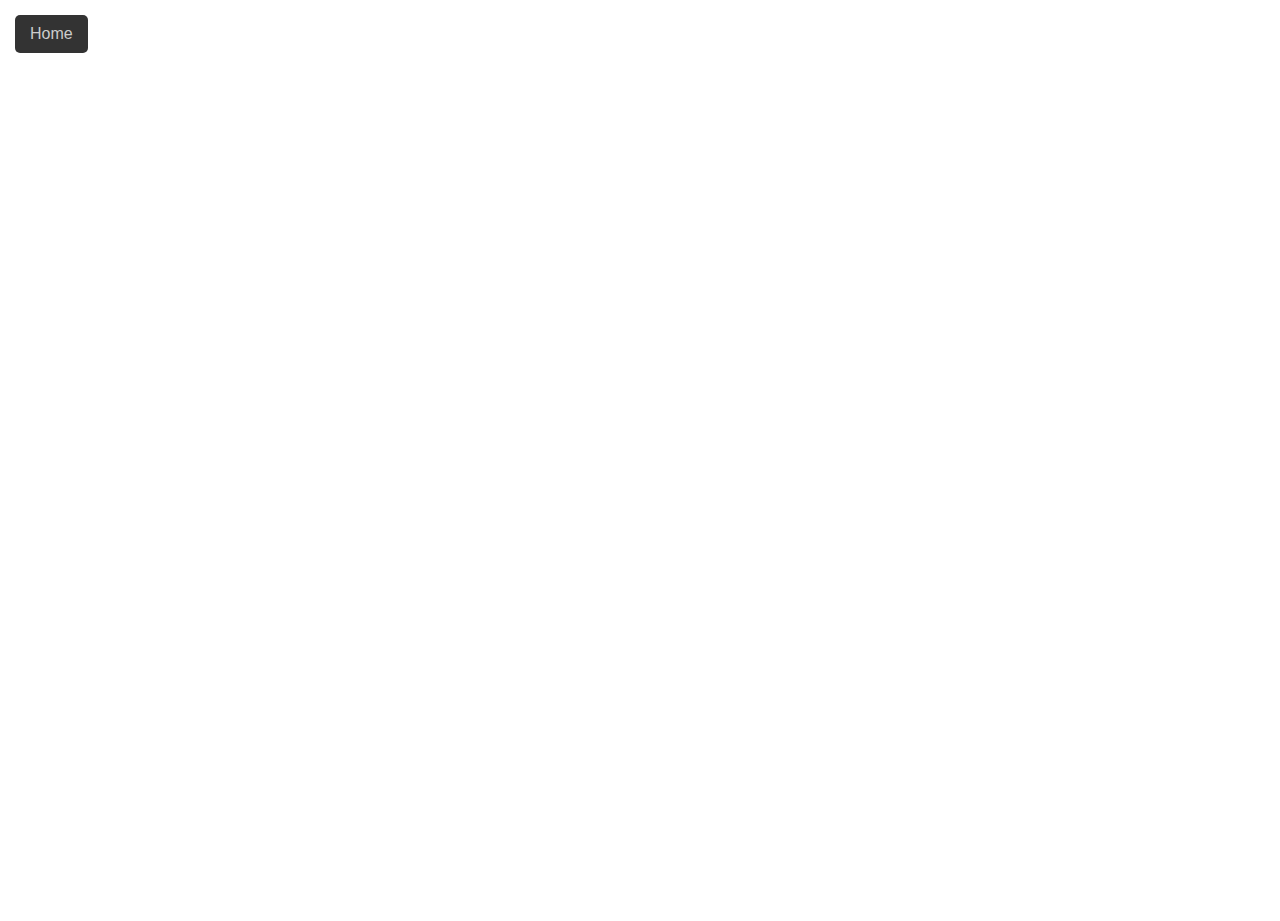
==== ag_proj.html @ 1ae9ef62 "text" ====
<!DOCTYPE html>
<html lang="en">
<head>
    <meta charset="UTF-8">
    <meta name="viewport" content="width=device-width, initial-scale=1.0">
    <title>AR Project</title>
    <link rel="stylesheet" href="styles.css">
</head>
<body>
    <header>
        <a href="index.html" class="home-button">Home</a>
        <div class="project-title-box">
            <h1 class="projects-title">Projects</h1>
        </div>
    </header>    
    <header>
        <h1>AR Project</h1>
    </header>
    <main>
        <section class="project-detail">
            <h2>Project Overview</h2>
            <p>
                In a collaborative effort, we developed an AR application in Unity that overlays images inspired by nature and wildlife onto a tracked image. The project was a learning experience filled with challenges, such as adjusting object sizes, configuring the AR camera, and troubleshooting issues related to image tracking and object rendering. The final product successfully displays 3D objects when the camera hovers over the reference image, creating an engaging augmented reality experience.
            </p>
        </section>
    </main>
</body>
</html>
---- styles.css ----
body, html {
    margin: 0;
    padding: 0;
    width: 100%;
    height: 100%;
    font-family: 'Helvetica Neue', sans-serif;
    color: white; /* White text for better contrast */
}

.carousel {
    position: relative;
    width: 100%;
    height: 100vh; /* Full viewport height */
    overflow: hidden;
}

.carousel-image {
    width: 100%;
    height: 100%;
    display: none;
    object-fit: cover;
    opacity: 0.5; /* Darker sheer */
}

.carousel-image.active {
    display: block;
}

.carousel-description {
    position: absolute;
    top: 15%; /* Adjust to position the text higher */
    left: 5%; /* Positioning further to the left */
    text-align: left; /* Align the text to the left */
    color: white;
    background: none; /* Remove background color */
    padding: 0; /* Remove padding */
    border-radius: 0; /* No rounded edges */
}

.carousel-description h1 {
    font-size: 2.5rem; /* Smaller font size for the name */
    font-weight: bold; /* Bold text for the name */
    margin: 0; /* Remove margin */
}

.carousel-description h3 {
    font-size: 1.2rem; /* Smaller font size for subheadings */
    font-weight: normal; /* Normal weight for subheadings */
    margin: 10px 0; /* Adjust margin */
}

.carousel-description a {
    color: white; /* White color for links */
    text-decoration: none; /* Remove underline for links */
    font-size: 1rem; /* Smaller link font size */
}

.carousel-description a:hover {
    text-decoration: underline; /* Add underline on hover */
}

.carousel-controls {
    position: absolute;
    bottom: 10px; /* Adjust as needed */
    left: 5%; /* Align with the text */
    display: flex;
    align-items: center;
    background: none; /* Remove background color */
    padding: 5px;
    border-radius: 0; /* No rounded edges */
}

.carousel-controls .button-wrapper {
    display: flex;
    align-items: center;
}

.carousel-controls .button-wrapper span {
    font-size: 1rem; /* Smaller font size */
    color: white;
    margin-right: 5px; /* Space between number and button */
}

#prevBtn, #nextBtn {
    background-color: rgba(0, 0, 0, 0.5); /* Button background for contrast */
    border: none;
    color: white;
    padding: 10px;
    cursor: pointer;
    font-size: 1rem;
}

#imageIndex {
    color: white;
    margin-bottom: 10px; /* Space between description and buttons */
    font-size: 1.2rem; /* Adjust description font size */
    text-align: left;
}

/* Style for the Home button */
.home-button {
    display: inline-block;
    padding: 10px 15px;
    background-color: #333; /* Dark background for contrast */
    color: #ccc; /* Light gray text */
    text-decoration: none;
    font-size: 1rem;
    position: absolute;
    top: 15px;
    left: 15px;
    border-radius: 5px;
    transition: color 0.3s ease, background-color 0.3s ease;
}

.home-button:hover {
    color: #ff69b4; /* Pink text on hover */
    background-color: #444; /* Slightly lighter background on hover */
}
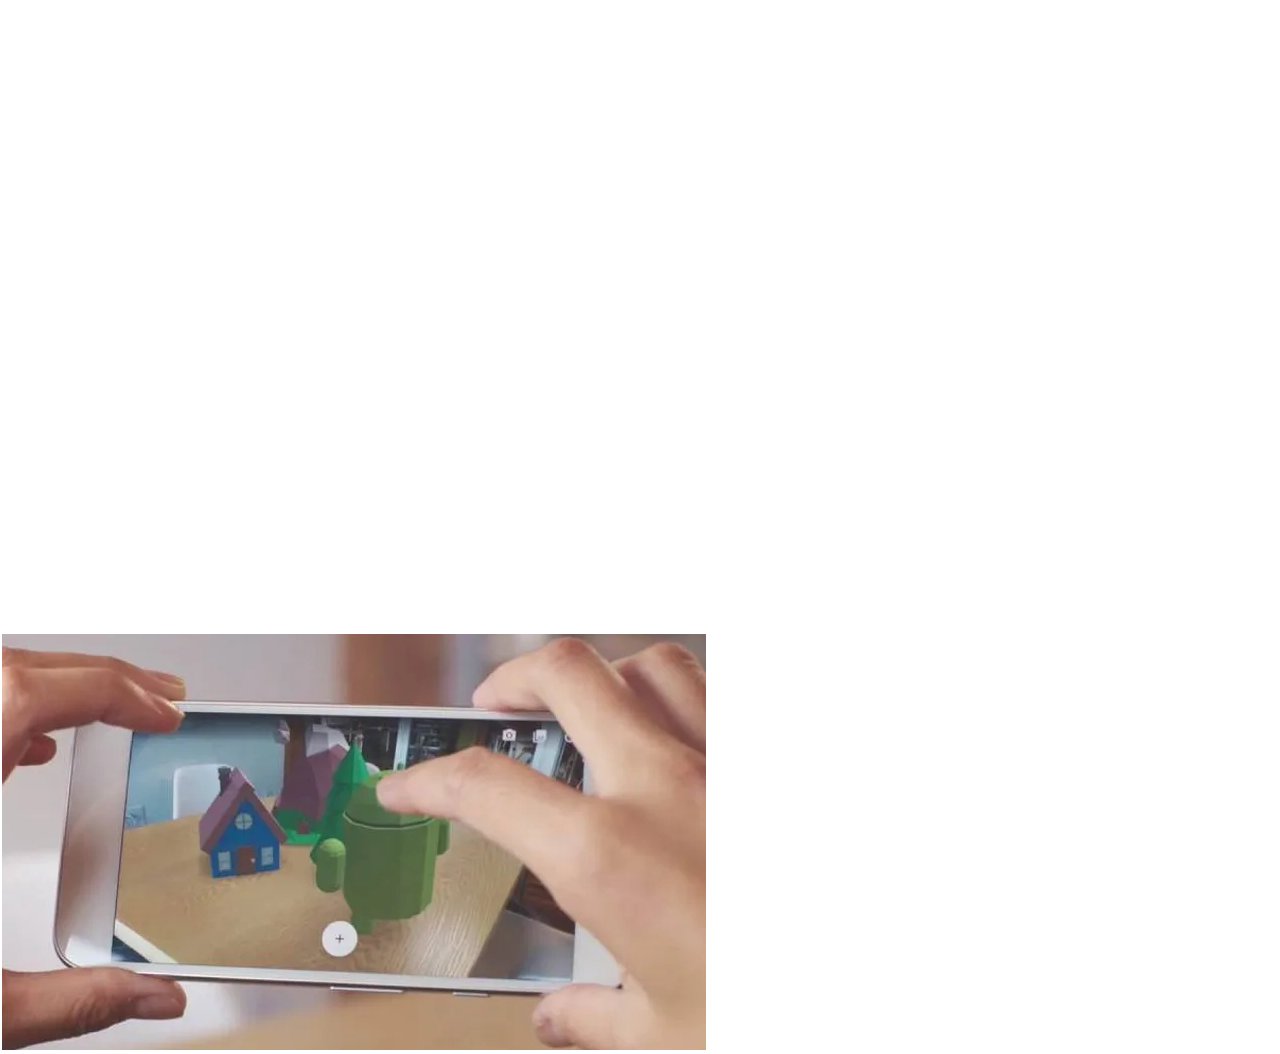
==== commit dbe8f522: "changes" ====
--- a/ag_proj.html
+++ b/ag_proj.html
@@ -3,26 +3,24 @@
 <head>
     <meta charset="UTF-8">
     <meta name="viewport" content="width=device-width, initial-scale=1.0">
-    <title>AR Project</title>
+    <title>AR Project - Ayat Noor</title>
     <link rel="stylesheet" href="styles.css">
 </head>
 <body>
-    <header>
-        <a href="index.html" class="home-button">Home</a>
-        <div class="project-title-box">
-            <h1 class="projects-title">Projects</h1>
-        </div>
-    </header>    
-    <header>
-        <h1>AR Project</h1>
-    </header>
-    <main>
-        <section class="project-detail">
-            <h2>Project Overview</h2>
-            <p>
-                In a collaborative effort, we developed an AR application in Unity that overlays images inspired by nature and wildlife onto a tracked image. The project was a learning experience filled with challenges, such as adjusting object sizes, configuring the AR camera, and troubleshooting issues related to image tracking and object rendering. The final product successfully displays 3D objects when the camera hovers over the reference image, creating an engaging augmented reality experience.
-            </p>
-        </section>
-    </main>
+    <div class="header">AR Project: Augmented Reality Garden</div>
+    <div class="content-left">
+        <h3>Project Summary</h3>
+        <p>In a small group, we created an AR project in Unity, where we created an image to be tracked and images that are displayed on top of the track image when the application is run. These images consisted of things inspired by nature and wildlife.</p>
+        
+        <h3>Amanda Thompson's Contribution</h3>
+        <p>The app was created in Unity on my computer and slowly started building the app. The very first build wasn’t successful in any means because there was only a black screen and the object wasn’t showing up either. The second day of working on the app, there was progress that the object began to show up because in the AR Camera after adjusting the size of the object with the image that was placed on top...</p>
+
+        <h3>Ayat Noor's Contribution</h3>
+        <p>When we first started working in Unity I was unable to attend class due to sickness, so when it was time to start this project I was a bit confused. However, I watched some videos on YouTube and read over my AR notes and was then ready to work on our AR Garden. On the second day of working on the project, we had a bit of trial and error...</p>
+        
+        <!-- Add other group members' contributions here -->
+        
+        <img src="ar_proj.png" alt="AR Project Image" style="max-width:100%; margin-top: 20px;">
+    </div>
 </body>
 </html>
--- a/styles.css
+++ b/styles.css
@@ -1,118 +1,93 @@
+/* General Styles */
 body, html {
     margin: 0;
     padding: 0;
+    font-family: Arial, sans-serif;
+    height: 100%;
     width: 100%;
-    height: 100%;
-    font-family: 'Helvetica Neue', sans-serif;
-    color: white; /* White text for better contrast */
+    color: white;
 }
 
-.carousel {
+/* Home Page Styles */
+.background-image {
+    background-image: url('IMG_1553.jpg');
+    background-size: cover;
+    background-position: center;
+    height: 100vh;
     position: relative;
-    width: 100%;
-    height: 100vh; /* Full viewport height */
-    overflow: hidden;
 }
 
-.carousel-image {
-    width: 100%;
-    height: 100%;
-    display: none;
-    object-fit: cover;
-    opacity: 0.5; /* Darker sheer */
+.overlay {
+    background: rgba(0, 0, 0, 0.5);
+    position: absolute;
+    top: 0;
+    left: 0;
+    right: 0;
+    bottom: 0;
+    display: flex;
+    flex-direction: column;
+    justify-content: center;
+    align-items: flex-start;
+    padding-left: 50px; /* Align content to the left */
 }
 
-.carousel-image.active {
-    display: block;
-}
-
-.carousel-description {
-    position: absolute;
-    top: 15%; /* Adjust to position the text higher */
-    left: 5%; /* Positioning further to the left */
-    text-align: left; /* Align the text to the left */
-    color: white;
-    background: none; /* Remove background color */
-    padding: 0; /* Remove padding */
-    border-radius: 0; /* No rounded edges */
-}
-
-.carousel-description h1 {
-    font-size: 2.5rem; /* Smaller font size for the name */
-    font-weight: bold; /* Bold text for the name */
-    margin: 0; /* Remove margin */
-}
-
-.carousel-description h3 {
-    font-size: 1.2rem; /* Smaller font size for subheadings */
-    font-weight: normal; /* Normal weight for subheadings */
-    margin: 10px 0; /* Adjust margin */
-}
-
-.carousel-description a {
-    color: white; /* White color for links */
-    text-decoration: none; /* Remove underline for links */
-    font-size: 1rem; /* Smaller link font size */
-}
-
-.carousel-description a:hover {
-    text-decoration: underline; /* Add underline on hover */
-}
-
-.carousel-controls {
-    position: absolute;
-    bottom: 10px; /* Adjust as needed */
-    left: 5%; /* Align with the text */
-    display: flex;
-    align-items: center;
-    background: none; /* Remove background color */
-    padding: 5px;
-    border-radius: 0; /* No rounded edges */
-}
-
-.carousel-controls .button-wrapper {
-    display: flex;
-    align-items: center;
-}
-
-.carousel-controls .button-wrapper span {
-    font-size: 1rem; /* Smaller font size */
-    color: white;
-    margin-right: 5px; /* Space between number and button */
-}
-
-#prevBtn, #nextBtn {
-    background-color: rgba(0, 0, 0, 0.5); /* Button background for contrast */
-    border: none;
-    color: white;
-    padding: 10px;
-    cursor: pointer;
-    font-size: 1rem;
-}
-
-#imageIndex {
-    color: white;
-    margin-bottom: 10px; /* Space between description and buttons */
-    font-size: 1.2rem; /* Adjust description font size */
+.content-left {
     text-align: left;
 }
 
-/* Style for the Home button */
-.home-button {
-    display: inline-block;
-    padding: 10px 15px;
-    background-color: #333; /* Dark background for contrast */
-    color: #ccc; /* Light gray text */
-    text-decoration: none;
-    font-size: 1rem;
-    position: absolute;
-    top: 15px;
-    left: 15px;
-    border-radius: 5px;
-    transition: color 0.3s ease, background-color 0.3s ease;
+h1 {
+    font-size: 4em;
+    margin: 0;
 }
 
-.home-button:hover {
-    color: #ff69b4; /* Pink text on hover */
-    background-color: #444; /* Slightly lighter background on hover */
+p {
+    font-size: 1.5em;
 }
+
+a {
+    color: pink;
+    text-decoration: none;
+}
+
+a:hover {
+    text-decoration: underline;
+}
+
+/* Projects Page Styles */
+.header {
+    text-align: left; /* Align to the left */
+    padding: 50px 50px 0 50px;
+    font-size: 3em;
+}
+
+.projects-container {
+    display: flex; /* Align projects in a row */
+    justify-content: space-between; /* Space between the projects */
+    padding: 20px 50px; /* Add padding */
+}
+
+.project-card {
+    background-color: #222;
+    padding: 20px;
+    border-radius: 8px;
+    width: 30%; /* Ensure three cards fit in a row */
+    transition: background-color 0.3s ease; /* Smooth transition for hover effect */
+}
+
+.project-card:hover {
+    background-color: lightpink; /* Light pink hover effect */
+}
+
+.project-card img {
+    max-width: 100%;
+    border-radius: 8px;
+}
+
+.project-card h3 {
+    margin-top: 15px;
+    font-size: 1.5em;
+}
+
+.project-card p {
+    margin: 10px 0;
+}
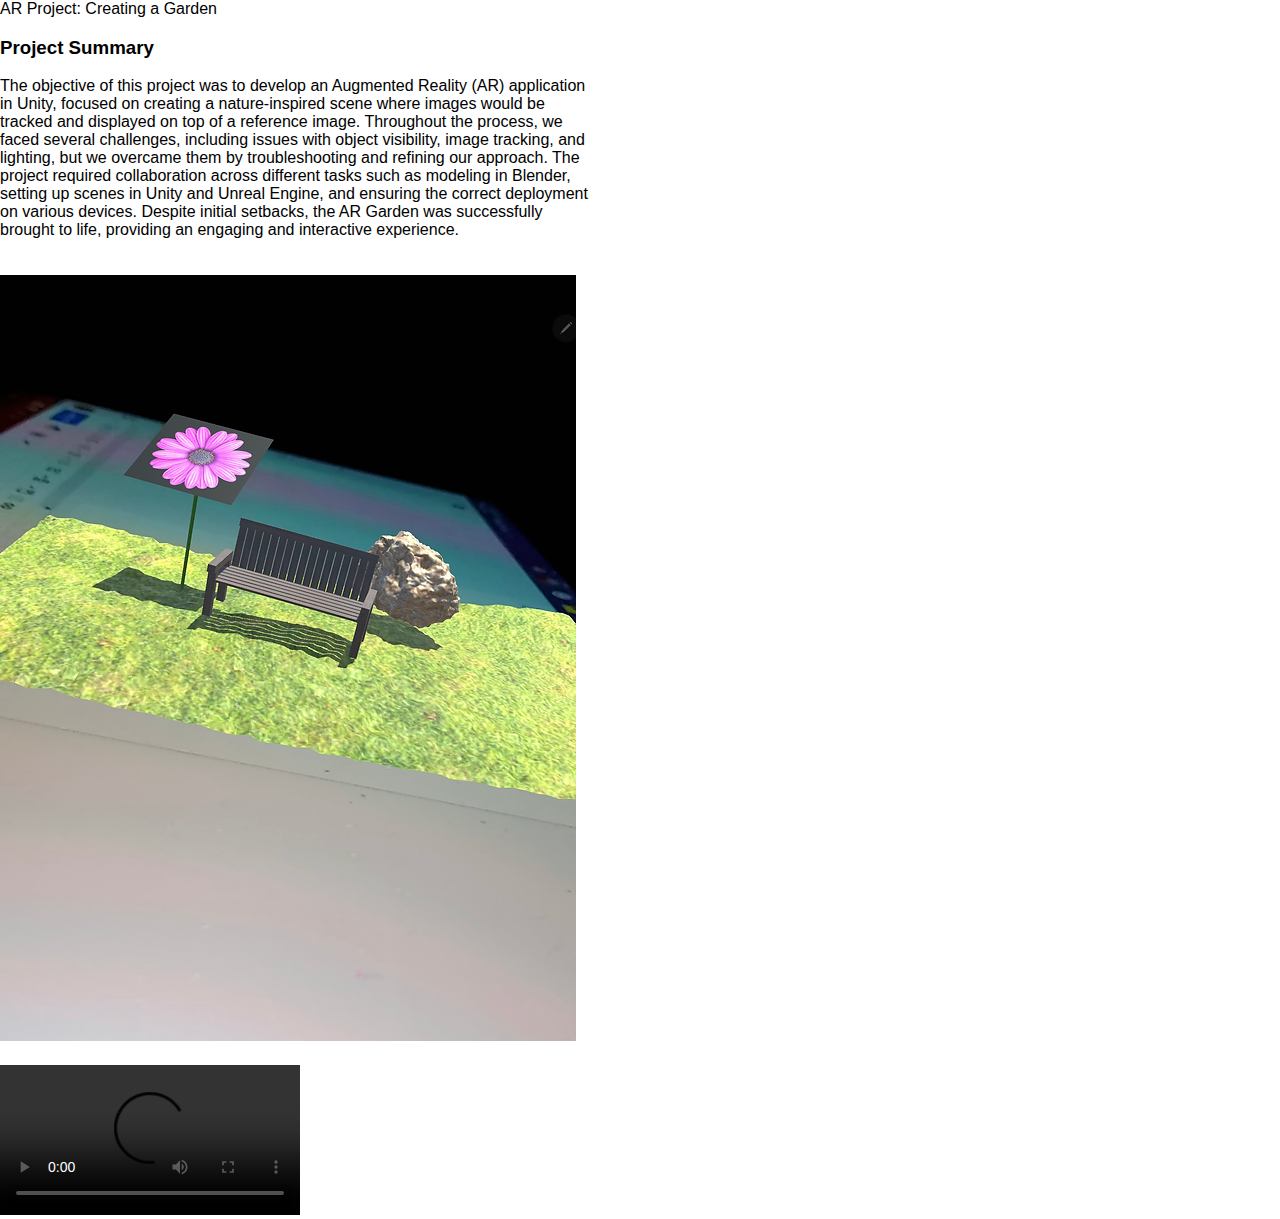
==== commit 8df15783: "text" ====
--- a/ag_proj.html
+++ b/ag_proj.html
@@ -7,20 +7,19 @@
     <link rel="stylesheet" href="styles.css">
 </head>
 <body>
-    <div class="header">AR Project: Augmented Reality Garden</div>
+    <div class="header">AR Project: Creating a Garden </div>
     <div class="content-left">
         <h3>Project Summary</h3>
-        <p>In a small group, we created an AR project in Unity, where we created an image to be tracked and images that are displayed on top of the track image when the application is run. These images consisted of things inspired by nature and wildlife.</p>
+        <p>The objective of this project was to develop an Augmented Reality (AR) application in Unity, focused on creating a nature-inspired scene where images would be tracked and displayed on top of a reference image. Throughout the process, we faced several challenges, including issues with object visibility, image tracking, and lighting, but we overcame them by troubleshooting and refining our approach. The project required collaboration across different tasks such as modeling in Blender, setting up scenes in Unity and Unreal Engine, and ensuring the correct deployment on various devices. Despite initial setbacks, the AR Garden was successfully brought to life, providing an engaging and interactive experience.</p>
         
-        <h3>Amanda Thompson's Contribution</h3>
-        <p>The app was created in Unity on my computer and slowly started building the app. The very first build wasn’t successful in any means because there was only a black screen and the object wasn’t showing up either. The second day of working on the app, there was progress that the object began to show up because in the AR Camera after adjusting the size of the object with the image that was placed on top...</p>
+        <!-- Image Section -->
+        <img src="garden.png" alt="AR Project Image" style="max-width:100%; margin-top: 20px;">
 
-        <h3>Ayat Noor's Contribution</h3>
-        <p>When we first started working in Unity I was unable to attend class due to sickness, so when it was time to start this project I was a bit confused. However, I watched some videos on YouTube and read over my AR notes and was then ready to work on our AR Garden. On the second day of working on the project, we had a bit of trial and error...</p>
-        
-        <!-- Add other group members' contributions here -->
-        
-        <img src="ar_proj.png" alt="AR Project Image" style="max-width:100%; margin-top: 20px;">
+        <!-- Video Section -->
+        <video controls style="max-width:100%; margin-top: 20px;">
+            <source src="garden_vid.mp4" type="video/mp4">
+            Your browser does not support the video tag.
+        </video>
     </div>
 </body>
 </html>
--- a/styles.css
+++ b/styles.css
@@ -1,14 +1,13 @@
-/* General Styles */
 body, html {
     margin: 0;
     padding: 0;
     font-family: Arial, sans-serif;
     height: 100%;
     width: 100%;
-    color: white;
+    color: black;
 }
 
-/* Home Page Styles */
+/* Home Page Specific Styles */
 .background-image {
     background-image: url('IMG_1553.jpg');
     background-size: cover;
@@ -26,22 +25,23 @@
     bottom: 0;
     display: flex;
     flex-direction: column;
-    justify-content: center;
+    justify-content: flex-start; /* Align content towards the top */
     align-items: flex-start;
-    padding-left: 50px; /* Align content to the left */
+    padding: 20px 20px;
 }
 
 .content-left {
     text-align: left;
+    max-width: 600px;
 }
 
 h1 {
-    font-size: 4em;
+    font-size: 2.5em;
     margin: 0;
 }
 
 p {
-    font-size: 1.5em;
+    font-size: 1em;
 }
 
 a {
@@ -52,42 +52,3 @@
 a:hover {
     text-decoration: underline;
 }
-
-/* Projects Page Styles */
-.header {
-    text-align: left; /* Align to the left */
-    padding: 50px 50px 0 50px;
-    font-size: 3em;
-}
-
-.projects-container {
-    display: flex; /* Align projects in a row */
-    justify-content: space-between; /* Space between the projects */
-    padding: 20px 50px; /* Add padding */
-}
-
-.project-card {
-    background-color: #222;
-    padding: 20px;
-    border-radius: 8px;
-    width: 30%; /* Ensure three cards fit in a row */
-    transition: background-color 0.3s ease; /* Smooth transition for hover effect */
-}
-
-.project-card:hover {
-    background-color: lightpink; /* Light pink hover effect */
-}
-
-.project-card img {
-    max-width: 100%;
-    border-radius: 8px;
-}
-
-.project-card h3 {
-    margin-top: 15px;
-    font-size: 1.5em;
-}
-
-.project-card p {
-    margin: 10px 0;
-}
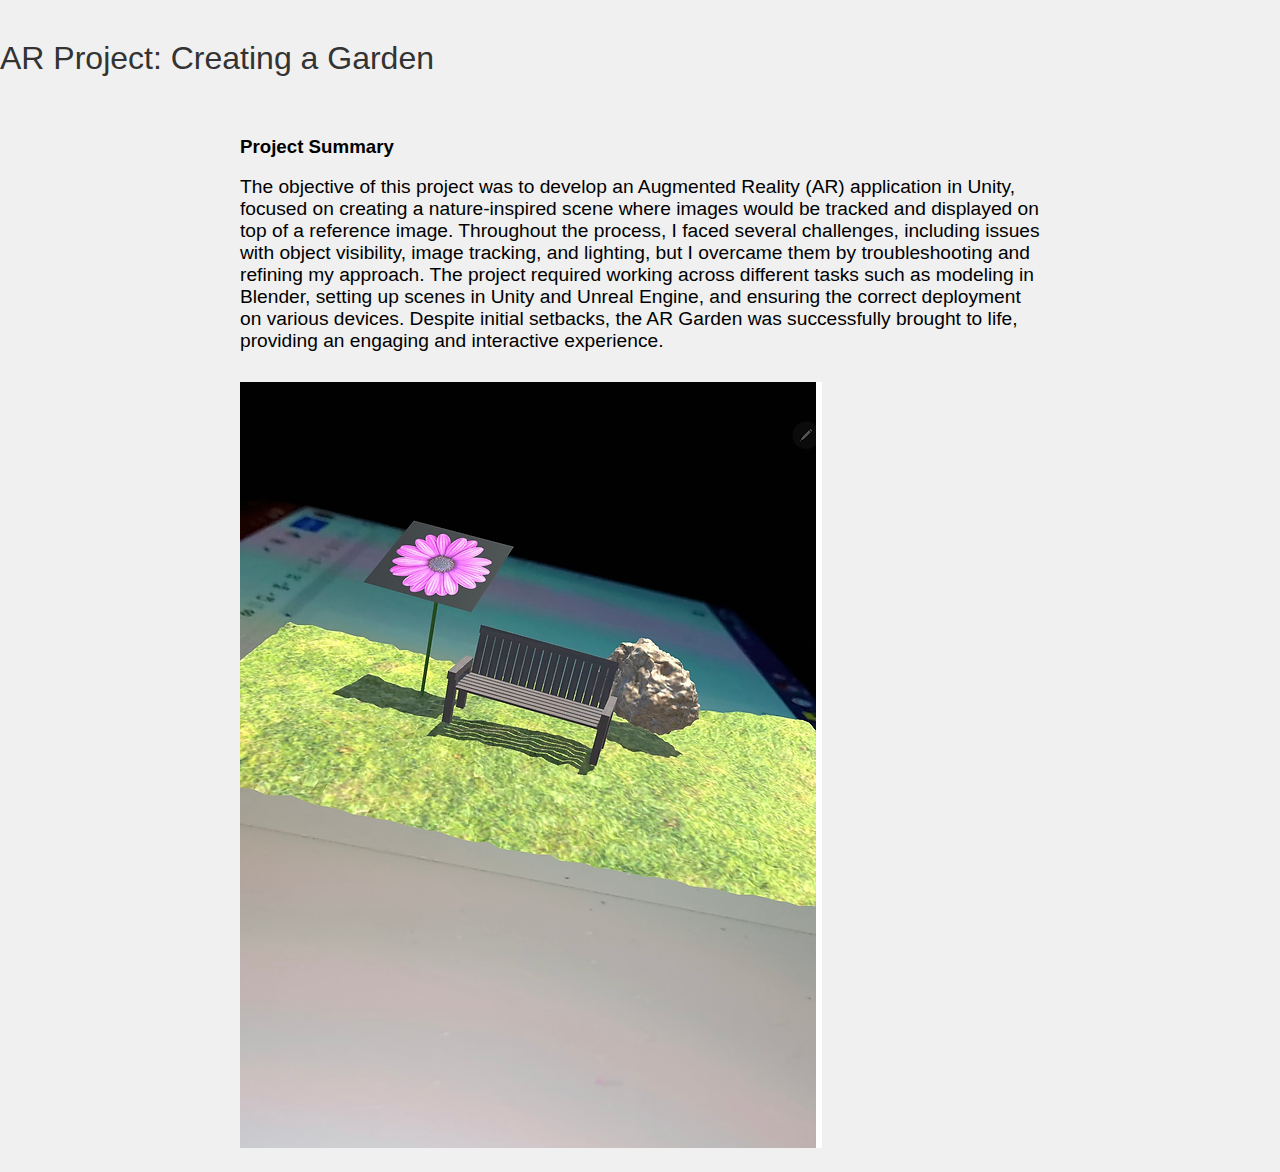
==== commit e301cd9f: "finishing touches" ====
--- a/ag_proj.html
+++ b/ag_proj.html
@@ -10,16 +10,11 @@
     <div class="header">AR Project: Creating a Garden </div>
     <div class="content-left">
         <h3>Project Summary</h3>
-        <p>The objective of this project was to develop an Augmented Reality (AR) application in Unity, focused on creating a nature-inspired scene where images would be tracked and displayed on top of a reference image. Throughout the process, we faced several challenges, including issues with object visibility, image tracking, and lighting, but we overcame them by troubleshooting and refining our approach. The project required collaboration across different tasks such as modeling in Blender, setting up scenes in Unity and Unreal Engine, and ensuring the correct deployment on various devices. Despite initial setbacks, the AR Garden was successfully brought to life, providing an engaging and interactive experience.</p>
+        <p>The objective of this project was to develop an Augmented Reality (AR) application in Unity, focused on creating a nature-inspired scene where images would be tracked and displayed on top of a reference image. Throughout the process, I faced several challenges, including issues with object visibility, image tracking, and lighting, but I overcame them by troubleshooting and refining my approach. The project required working across different tasks such as modeling in Blender, setting up scenes in Unity and Unreal Engine, and ensuring the correct deployment on various devices. Despite initial setbacks, the AR Garden was successfully brought to life, providing an engaging and interactive experience.</p>
         
         <!-- Image Section -->
         <img src="garden.png" alt="AR Project Image" style="max-width:100%; margin-top: 20px;">
 
-        <!-- Video Section -->
-        <video controls style="max-width:100%; margin-top: 20px;">
-            <source src="garden_vid.mp4" type="video/mp4">
-            Your browser does not support the video tag.
-        </video>
     </div>
 </body>
 </html>
--- a/styles.css
+++ b/styles.css
@@ -1,3 +1,4 @@
+/* General Styles */
 body, html {
     margin: 0;
     padding: 0;
@@ -5,11 +6,12 @@
     height: 100%;
     width: 100%;
     color: black;
+    background-color: #d3d3d3;
 }
 
 /* Home Page Specific Styles */
 .background-image {
-    background-image: url('IMG_1553.jpg');
+    background-image: url('IMG_1572.jpg');
     background-size: cover;
     background-position: center;
     height: 100vh;
@@ -25,23 +27,25 @@
     bottom: 0;
     display: flex;
     flex-direction: column;
-    justify-content: flex-start; /* Align content towards the top */
-    align-items: flex-start;
-    padding: 20px 20px;
+    justify-content: flex-start;
+    align-items: flex-start;
+    padding: 20vh 10%;
 }
 
 .content-left {
     text-align: left;
     max-width: 600px;
+    padding: 20px;
 }
 
 h1 {
-    font-size: 2.5em;
+    font-size: 3em;
     margin: 0;
 }
 
 p {
-    font-size: 1em;
+    font-size: 1.2em;
+    margin: 10px 0;
 }
 
 a {
@@ -52,3 +56,190 @@
 a:hover {
     text-decoration: underline;
 }
+
+/* Projects Page Specific Styles */
+.projects-page {
+    background-color: #d3d3d3;
+    padding: 20px;
+}
+
+/* Adjusted Header Style for Project Pages */
+.header {
+    font-size: 2.5em; /* Adjust font size */
+    margin-bottom: 20px;
+    color: #333;
+    text-align: center; /* Center horizontally */
+    padding-top: 40px; /* Add padding to lower the title */
+    margin-top: 0; /* Remove any top margin */
+}
+
+.projects-container {
+    display: flex;
+    flex-wrap: wrap;
+    gap: 20px;
+    justify-content: flex-start;
+    align-items: flex-start;
+}
+
+.project-card {
+    background-color: #d3d3d3;
+    border: 1px solid #ddd;
+    border-radius: 5px;
+    padding: 15px;
+    max-width: 300px;
+    text-decoration: none;
+    color: #333;
+    transition: background-color 0.3s ease, transform 0.3s ease;
+}
+
+.project-card img {
+    max-width: 100%;
+    height: auto;
+    border-bottom: 1px solid #ddd;
+    margin-bottom: 10px;
+}
+
+.project-card h3 {
+    margin: 10px 0;
+    font-size: 1.5em;
+}
+
+.project-card p {
+    font-size: 1em;
+    margin: 5px 0;
+}
+
+.project-card:hover {
+    background-color: #f3d1d1; /* Light pink hover effect */
+    transform: translateY(-5px);
+}
+/* General Styles */
+body, html {
+    margin: 0;
+    padding: 0;
+    font-family: Arial, sans-serif;
+    height: 100%;
+    width: 100%;
+    color: black;
+    background-color: #f0f0f0;
+}
+
+/* Home Page Specific Styles */
+.background-image {
+    background-image: url('IMG_1572.jpg');
+    background-size: cover;
+    background-position: center;
+    height: 100vh;
+    position: relative;
+}
+
+.overlay {
+    background: rgba(0, 0, 0, 0.5);
+    position: absolute;
+    top: 0;
+    left: 0;
+    right: 0;
+    bottom: 0;
+    display: flex;
+    flex-direction: column;
+    justify-content: flex-start;
+    align-items: flex-start;
+    padding: 20vh 10%;
+}
+
+.content-left {
+    max-width: 800px; /* Limit the width for better readability */
+    margin: 0 auto; /* Center the content horizontally */
+    padding: 20px;
+}
+
+h1 {
+    font-size: 3em;
+    margin: 0;
+}
+
+p {
+    font-size: 1.2em;
+    margin: 10px 0;
+}
+
+a {
+    color: pink;
+    text-decoration: none;
+}
+
+a:hover {
+    text-decoration: underline;
+}
+
+/* Projects Page Specific Styles */
+.projects-page {
+    background-color: #ffffff;
+    padding: 20px;
+}
+
+.header {
+    font-size: 2em;
+    margin-bottom: 20px;
+    color: #333;
+    text-align: left;
+}
+
+.projects-container {
+    display: flex;
+    flex-wrap: wrap;
+    gap: 20px;
+    justify-content: flex-start;
+    align-items: flex-start;
+}
+
+.project-card {
+    background-color: #f9f9f9;
+    border: 1px solid #ddd;
+    border-radius: 5px;
+    padding: 15px;
+    max-width: 300px;
+    text-decoration: none;
+    color: #333;
+    transition: background-color 0.3s ease, transform 0.3s ease;
+}
+
+.project-card img {
+    max-width: 100%;
+    height: auto;
+    border-bottom: 1px solid #ddd;
+    margin-bottom: 10px;
+}
+
+.project-card h3 {
+    margin: 10px 0;
+    font-size: 1.5em;
+}
+
+.project-card p {
+    font-size: 1em;
+    margin: 5px 0;
+}
+
+.project-card:hover {
+    background-color: #f3d1d1; /* Light pink hover effect */
+    transform: translateY(-5px);
+}
+
+/* Home Link for Projects Page */
+.home-link {
+    position: absolute;
+    top: 10px;
+    right: 10px;
+    font-size: 1em;
+    color: white;
+    background-color: rgba(0, 0, 0, 0.6); /* Slightly transparent black background */
+    padding: 5px 10px;
+    border-radius: 3px;
+    text-decoration: none;
+    z-index: 1000; /* Ensure it appears on top of other elements */
+}
+
+.home-link:hover {
+    background-color: rgba(0, 0, 0, 0.8); /* Darker background on hover */
+}
